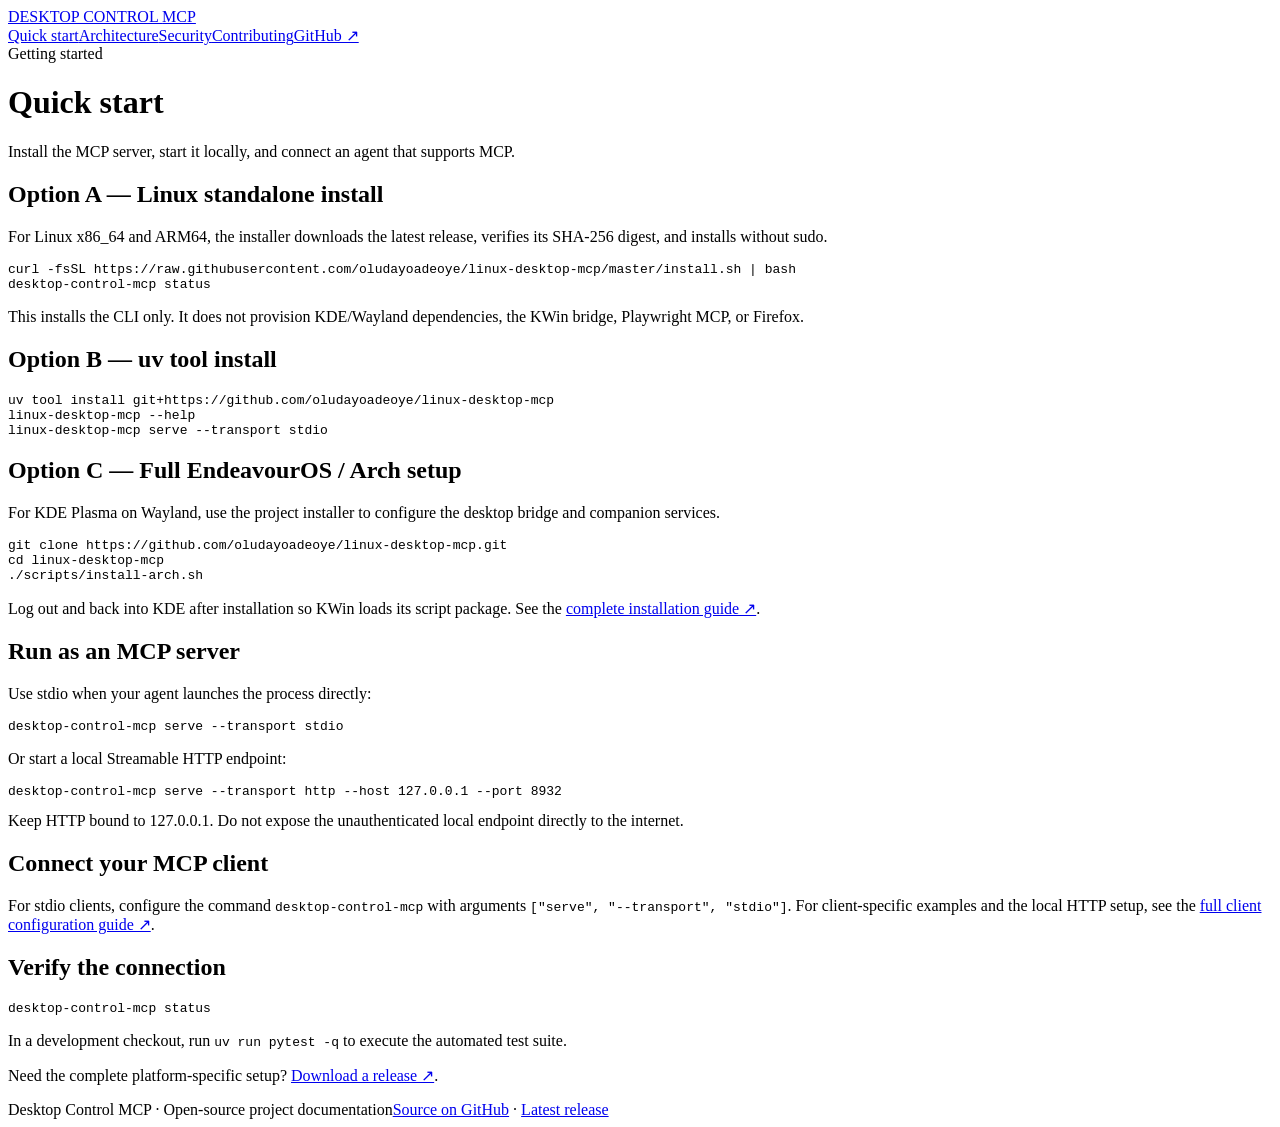
==== site/guides/quickstart.html @ 676bb0dc "docs: publish project documentation site" ====
<!doctype html>
<html lang="en"><head><meta charset="utf-8"><meta name="viewport" content="width=device-width,initial-scale=1"><meta name="description" content="Documentation for Desktop Control MCP, a cross-platform MCP server for real desktop interaction."><title>Quick start · Desktop Control MCP</title><link rel="stylesheet" href="/linux-desktop-mcp/assets/style.css"></head><body><div class="wrap"><header class="nav"><a class="brand" href="/linux-desktop-mcp/">DESKTOP CONTROL <span>MCP</span></a><nav class="navlinks"><a href="/linux-desktop-mcp/guides/quickstart.html">Quick start</a><a href="/linux-desktop-mcp/guides/architecture.html">Architecture</a><a href="/linux-desktop-mcp/guides/security.html">Security</a><a href="/linux-desktop-mcp/guides/contributing.html">Contributing</a><a href="https://github.com/oludayoadeoye/linux-desktop-mcp">GitHub ↗</a></nav></header>
<main class="content"><div class="eyebrow">Getting started</div><h1>Quick start</h1><p class="lead">Install the MCP server, start it locally, and connect an agent that supports MCP.</p><h2>Option A — Linux standalone install</h2><p>For Linux x86_64 and ARM64, the installer downloads the latest release, verifies its SHA-256 digest, and installs without sudo.</p><pre><code>curl -fsSL https://raw.githubusercontent.com/oludayoadeoye/linux-desktop-mcp/master/install.sh | bash
desktop-control-mcp status</code></pre><p>This installs the CLI only. It does not provision KDE/Wayland dependencies, the KWin bridge, Playwright MCP, or Firefox.</p><h2>Option B — uv tool install</h2><pre><code>uv tool install git+https://github.com/oludayoadeoye/linux-desktop-mcp
linux-desktop-mcp --help
linux-desktop-mcp serve --transport stdio</code></pre><h2>Option C — Full EndeavourOS / Arch setup</h2><p>For KDE Plasma on Wayland, use the project installer to configure the desktop bridge and companion services.</p><pre><code>git clone https://github.com/oludayoadeoye/linux-desktop-mcp.git
cd linux-desktop-mcp
./scripts/install-arch.sh</code></pre><p>Log out and back into KDE after installation so KWin loads its script package. See the <a href="https://github.com/oludayoadeoye/linux-desktop-mcp/blob/master/docs/INSTALL.md">complete installation guide ↗</a>.</p><h2>Run as an MCP server</h2><p>Use stdio when your agent launches the process directly:</p><pre><code>desktop-control-mcp serve --transport stdio</code></pre><p>Or start a local Streamable HTTP endpoint:</p><pre><code>desktop-control-mcp serve --transport http --host 127.0.0.1 --port 8932</code></pre><div class="callout">Keep HTTP bound to 127.0.0.1. Do not expose the unauthenticated local endpoint directly to the internet.</div><h2>Connect your MCP client</h2><p>For stdio clients, configure the command <code>desktop-control-mcp</code> with arguments <code>["serve", "--transport", "stdio"]</code>. For client-specific examples and the local HTTP setup, see the <a href="https://github.com/oludayoadeoye/linux-desktop-mcp/blob/master/docs/INSTALL.md#4-connect-an-mcp-client">full client configuration guide ↗</a>.</p><h2>Verify the connection</h2><pre><code>desktop-control-mcp status</code></pre><p>In a development checkout, run <code>uv run pytest -q</code> to execute the automated test suite.</p><p class="tag">Need the complete platform-specific setup? <a href="https://github.com/oludayoadeoye/linux-desktop-mcp/releases/latest">Download a release ↗</a>.</p></main><footer class="footer"><div class="footerinner"><span>Desktop Control MCP · Open-source project documentation</span><span><a href="https://github.com/oludayoadeoye/linux-desktop-mcp">Source on GitHub</a> · <a href="https://github.com/oludayoadeoye/linux-desktop-mcp/releases/latest">Latest release</a></span></div></footer>
</div></body></html>
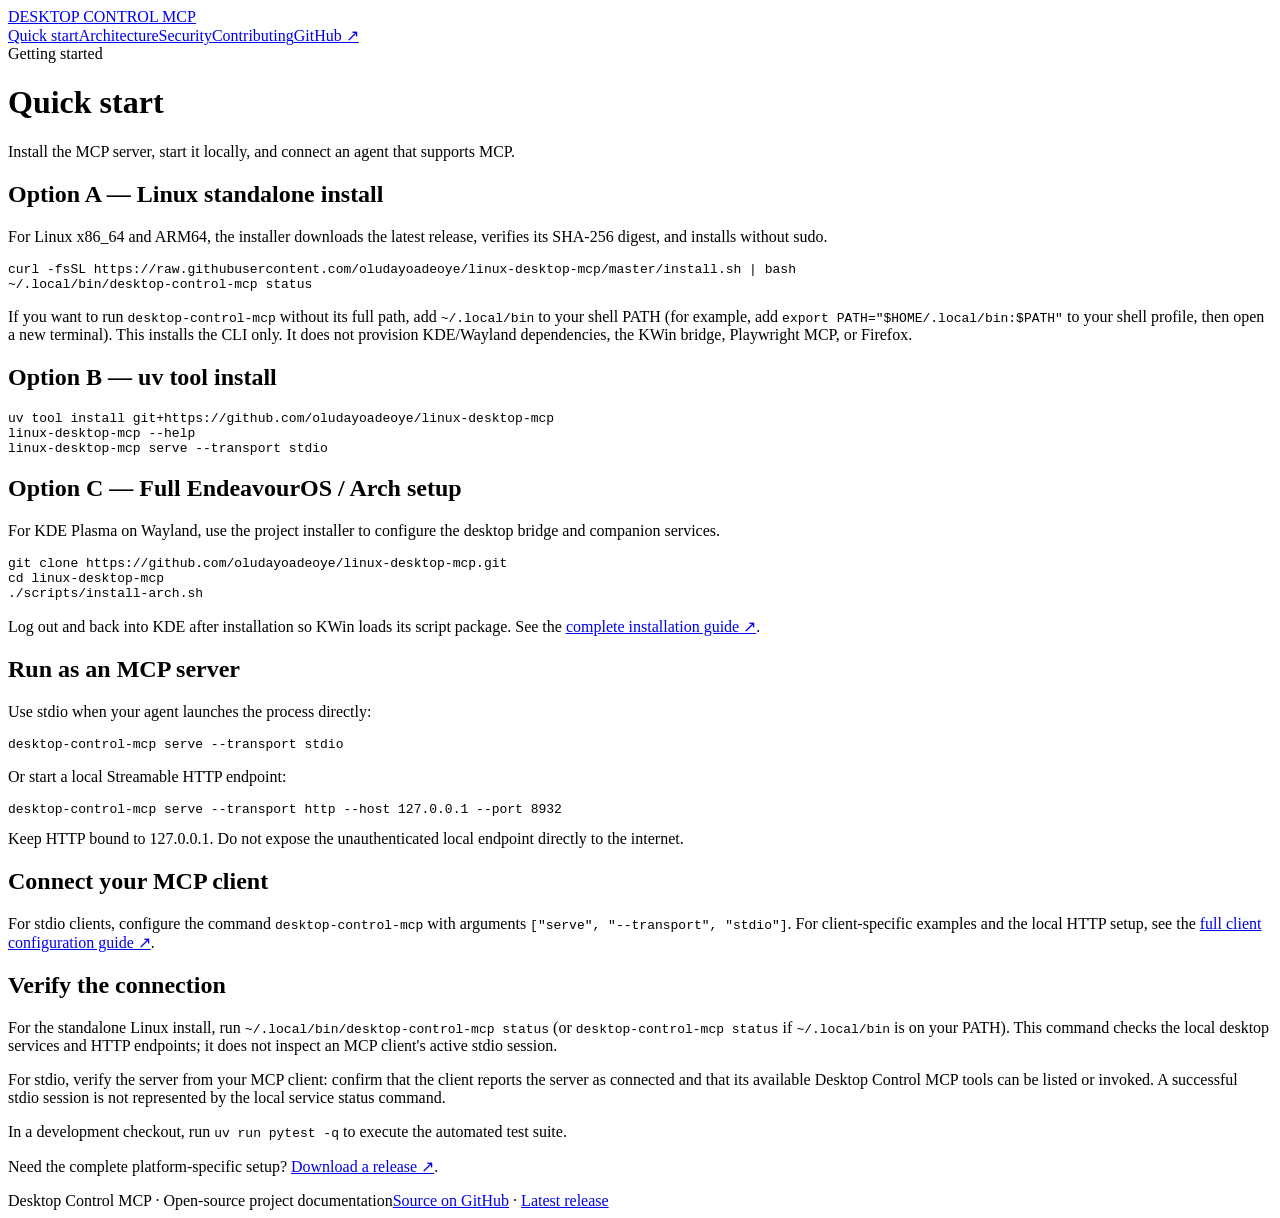
==== commit 5e70ac6c: "fix: harden Pages deployment and quick start docs" ====
--- a/site/guides/quickstart.html
+++ b/site/guides/quickstart.html
@@ -1,9 +1,9 @@
 <!doctype html>
 <html lang="en"><head><meta charset="utf-8"><meta name="viewport" content="width=device-width,initial-scale=1"><meta name="description" content="Documentation for Desktop Control MCP, a cross-platform MCP server for real desktop interaction."><title>Quick start · Desktop Control MCP</title><link rel="stylesheet" href="/linux-desktop-mcp/assets/style.css"></head><body><div class="wrap"><header class="nav"><a class="brand" href="/linux-desktop-mcp/">DESKTOP CONTROL <span>MCP</span></a><nav class="navlinks"><a href="/linux-desktop-mcp/guides/quickstart.html">Quick start</a><a href="/linux-desktop-mcp/guides/architecture.html">Architecture</a><a href="/linux-desktop-mcp/guides/security.html">Security</a><a href="/linux-desktop-mcp/guides/contributing.html">Contributing</a><a href="https://github.com/oludayoadeoye/linux-desktop-mcp">GitHub ↗</a></nav></header>
 <main class="content"><div class="eyebrow">Getting started</div><h1>Quick start</h1><p class="lead">Install the MCP server, start it locally, and connect an agent that supports MCP.</p><h2>Option A — Linux standalone install</h2><p>For Linux x86_64 and ARM64, the installer downloads the latest release, verifies its SHA-256 digest, and installs without sudo.</p><pre><code>curl -fsSL https://raw.githubusercontent.com/oludayoadeoye/linux-desktop-mcp/master/install.sh | bash
-desktop-control-mcp status</code></pre><p>This installs the CLI only. It does not provision KDE/Wayland dependencies, the KWin bridge, Playwright MCP, or Firefox.</p><h2>Option B — uv tool install</h2><pre><code>uv tool install git+https://github.com/oludayoadeoye/linux-desktop-mcp
+~/.local/bin/desktop-control-mcp status</code></pre><p>If you want to run <code>desktop-control-mcp</code> without its full path, add <code>~/.local/bin</code> to your shell PATH (for example, add <code>export PATH="$HOME/.local/bin:$PATH"</code> to your shell profile, then open a new terminal). This installs the CLI only. It does not provision KDE/Wayland dependencies, the KWin bridge, Playwright MCP, or Firefox.</p><h2>Option B — uv tool install</h2><pre><code>uv tool install git+https://github.com/oludayoadeoye/linux-desktop-mcp
 linux-desktop-mcp --help
 linux-desktop-mcp serve --transport stdio</code></pre><h2>Option C — Full EndeavourOS / Arch setup</h2><p>For KDE Plasma on Wayland, use the project installer to configure the desktop bridge and companion services.</p><pre><code>git clone https://github.com/oludayoadeoye/linux-desktop-mcp.git
 cd linux-desktop-mcp
-./scripts/install-arch.sh</code></pre><p>Log out and back into KDE after installation so KWin loads its script package. See the <a href="https://github.com/oludayoadeoye/linux-desktop-mcp/blob/master/docs/INSTALL.md">complete installation guide ↗</a>.</p><h2>Run as an MCP server</h2><p>Use stdio when your agent launches the process directly:</p><pre><code>desktop-control-mcp serve --transport stdio</code></pre><p>Or start a local Streamable HTTP endpoint:</p><pre><code>desktop-control-mcp serve --transport http --host 127.0.0.1 --port 8932</code></pre><div class="callout">Keep HTTP bound to 127.0.0.1. Do not expose the unauthenticated local endpoint directly to the internet.</div><h2>Connect your MCP client</h2><p>For stdio clients, configure the command <code>desktop-control-mcp</code> with arguments <code>["serve", "--transport", "stdio"]</code>. For client-specific examples and the local HTTP setup, see the <a href="https://github.com/oludayoadeoye/linux-desktop-mcp/blob/master/docs/INSTALL.md#4-connect-an-mcp-client">full client configuration guide ↗</a>.</p><h2>Verify the connection</h2><pre><code>desktop-control-mcp status</code></pre><p>In a development checkout, run <code>uv run pytest -q</code> to execute the automated test suite.</p><p class="tag">Need the complete platform-specific setup? <a href="https://github.com/oludayoadeoye/linux-desktop-mcp/releases/latest">Download a release ↗</a>.</p></main><footer class="footer"><div class="footerinner"><span>Desktop Control MCP · Open-source project documentation</span><span><a href="https://github.com/oludayoadeoye/linux-desktop-mcp">Source on GitHub</a> · <a href="https://github.com/oludayoadeoye/linux-desktop-mcp/releases/latest">Latest release</a></span></div></footer>
+./scripts/install-arch.sh</code></pre><p>Log out and back into KDE after installation so KWin loads its script package. See the <a href="https://github.com/oludayoadeoye/linux-desktop-mcp/blob/master/docs/INSTALL.md">complete installation guide ↗</a>.</p><h2>Run as an MCP server</h2><p>Use stdio when your agent launches the process directly:</p><pre><code>desktop-control-mcp serve --transport stdio</code></pre><p>Or start a local Streamable HTTP endpoint:</p><pre><code>desktop-control-mcp serve --transport http --host 127.0.0.1 --port 8932</code></pre><div class="callout">Keep HTTP bound to 127.0.0.1. Do not expose the unauthenticated local endpoint directly to the internet.</div><h2>Connect your MCP client</h2><p>For stdio clients, configure the command <code>desktop-control-mcp</code> with arguments <code>["serve", "--transport", "stdio"]</code>. For client-specific examples and the local HTTP setup, see the <a href="https://github.com/oludayoadeoye/linux-desktop-mcp/blob/master/docs/INSTALL.md#4-connect-an-mcp-client">full client configuration guide ↗</a>.</p><h2>Verify the connection</h2><p>For the standalone Linux install, run <code>~/.local/bin/desktop-control-mcp status</code> (or <code>desktop-control-mcp status</code> if <code>~/.local/bin</code> is on your PATH). This command checks the local desktop services and HTTP endpoints; it does not inspect an MCP client's active stdio session.</p><p>For stdio, verify the server from your MCP client: confirm that the client reports the server as connected and that its available Desktop Control MCP tools can be listed or invoked. A successful stdio session is not represented by the local service status command.</p><p>In a development checkout, run <code>uv run pytest -q</code> to execute the automated test suite.</p><p class="tag">Need the complete platform-specific setup? <a href="https://github.com/oludayoadeoye/linux-desktop-mcp/releases/latest">Download a release ↗</a>.</p></main><footer class="footer"><div class="footerinner"><span>Desktop Control MCP · Open-source project documentation</span><span><a href="https://github.com/oludayoadeoye/linux-desktop-mcp">Source on GitHub</a> · <a href="https://github.com/oludayoadeoye/linux-desktop-mcp/releases/latest">Latest release</a></span></div></footer>
 </div></body></html>
